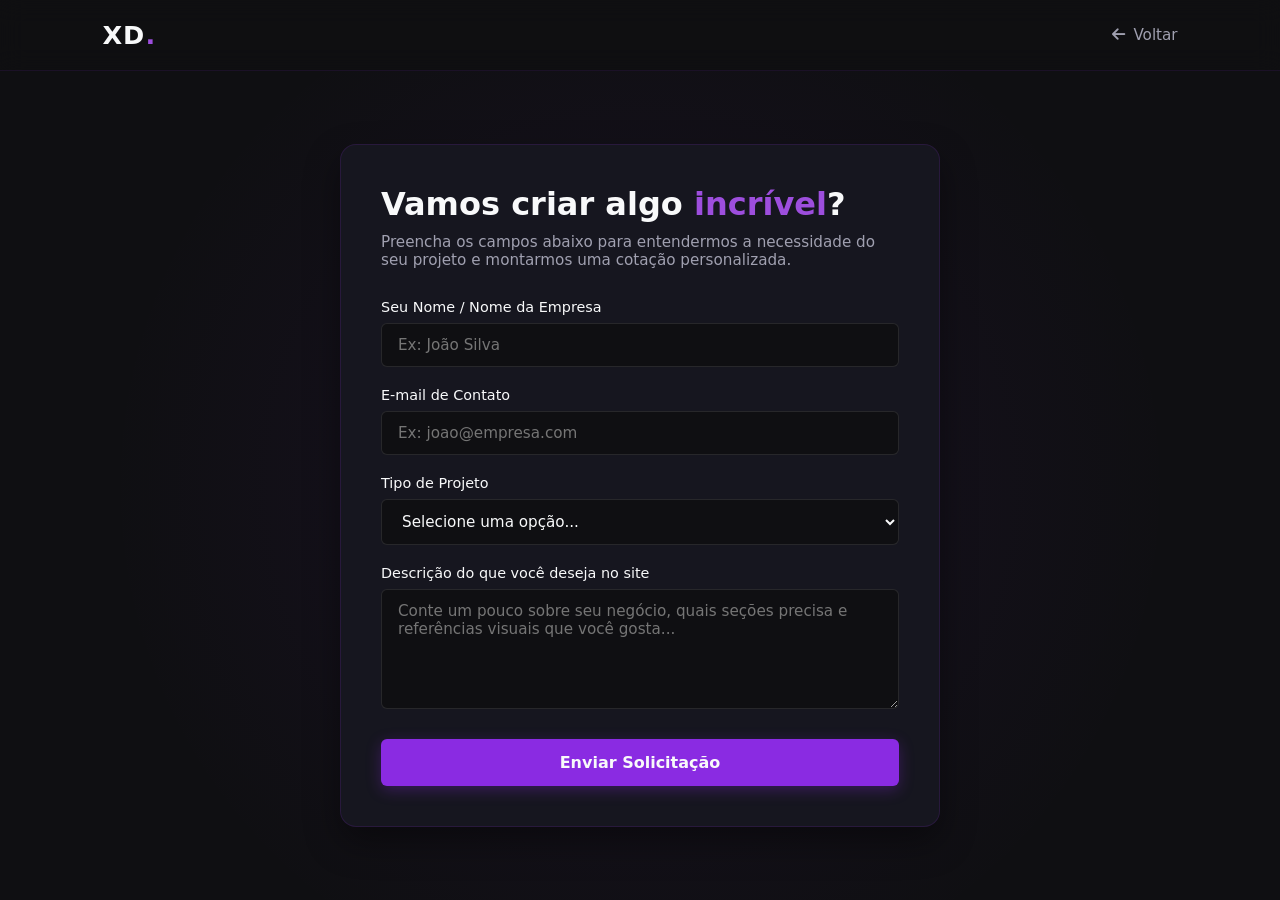
==== cotacao.html @ 37b54118 "Add files via upload" ====
<!DOCTYPE html>
<html lang="pt-BR">
<head>
    <meta charset="UTF-8">
    <meta name="viewport" content="width=device-width, initial-scale=1.0">
    <title>Solicitar Cotação | Xpectro Design</title>
    <link rel="stylesheet" href="https://cdnjs.cloudflare.com/ajax/libs/font-awesome/6.0.0/css/all.min.css">
    <style>
        * {
            margin: 0;
            padding: 0;
            box-sizing: border-box;
            font-family: 'Inter', system-ui, -apple-system, sans-serif;
        }

        body {
            background-color: #0F0F12;
            color: #F8F9FA;
            min-height: 100vh;
            display: flex;
            flex-direction: column;
        }

        header {
            display: flex;
            justify-content: space-between;
            align-items: center;
            padding: 20px 8%;
            background-color: rgba(15, 15, 18, 0.8);
            border-bottom: 1px solid rgba(138, 43, 226, 0.1);
            backdrop-filter: blur(12px);
        }

        .logo {
            font-size: 1.6rem;
            font-weight: 800;
            letter-spacing: 1px;
            color: #F8F9FA;
            text-decoration: none;
        }

        .logo span { color: #9D4EDD; }

        .btn-voltar {
            text-decoration: none;
            color: #A0A0B0;
            font-size: 0.95rem;
            font-weight: 500;
            transition: color 0.3s ease;
            display: flex;
            align-items: center;
            gap: 8px;
        }

        .btn-voltar:hover { color: #9D4EDD; }

        main {
            flex: 1;
            display: flex;
            justify-content: center;
            align-items: center;
            padding: 60px 8%;
            background: radial-gradient(circle at 50% 50%, rgba(138, 43, 226, 0.08), transparent 70%);
        }

        .form-container {
            background-color: #16161F;
            border: 1px solid rgba(138, 43, 226, 0.15);
            padding: 40px;
            border-radius: 16px;
            width: 100%;
            max-width: 600px;
            box-shadow: 0 15px 35px rgba(0,0,0,0.4);
        }

        .form-container h2 {
            font-size: 2rem;
            margin-bottom: 10px;
        }

        .form-container h2 span { color: #9D4EDD; }

        .form-container p {
            color: #A0A0B0;
            font-size: 0.95rem;
            margin-bottom: 30px;
        }

        .form-group {
            margin-bottom: 20px;
            display: flex;
            flex-direction: column;
            gap: 8px;
        }

        .form-group label {
            font-size: 0.9rem;
            color: #F8F9FA;
            font-weight: 500;
        }

        .form-group input, .form-group select, .form-group textarea {
            background-color: #0F0F12;
            border: 1px solid rgba(255, 255, 255, 0.1);
            padding: 12px 16px;
            border-radius: 6px;
            color: #F8F9FA;
            font-size: 0.95rem;
            transition: all 0.3s ease;
            outline: none;
        }

        .form-group input:focus, .form-group select:focus, .form-group textarea:focus {
            border-color: #9D4EDD;
            box-shadow: 0 0 8px rgba(138, 43, 226, 0.2);
        }

        .form-group textarea {
            resize: vertical;
            min-height: 120px;
        }

        .btn-enviar {
            background-color: #8A2BE2;
            color: #F8F9FA;
            border: none;
            padding: 14px;
            border-radius: 6px;
            font-size: 1rem;
            font-weight: 600;
            cursor: pointer;
            transition: all 0.3s ease;
            box-shadow: 0 4px 15px rgba(138, 43, 226, 0.3);
            margin-top: 10px;
            width: 100%;
        }

        .btn-enviar:hover {
            background-color: #9D4EDD;
            box-shadow: 0 6px 20px rgba(138, 43, 226, 0.5);
        }
    </style>
</head>
<body>

    <header>
        <a href="index.html" class="logo">XD<span>.</span></a>
        <a href="index.html" class="btn-voltar"><i class="fas fa-arrow-left"></i> Voltar</a>
    </header>

    <main>
        <div class="form-container">
            <h2>Vamos criar algo <span>incrível</span>?</h2>
            <p>Preencha os campos abaixo para entendermos a necessidade do seu projeto e montarmos uma cotação personalizada.</p>
            
            <form action="#" method="POST">
                <div class="form-group">
                    <label for="nome">Seu Nome / Nome da Empresa</label>
                    <input type="text" id="nome" placeholder="Ex: João Silva" required>
                </div>

                <div class="form-group">
                    <label for="email">E-mail de Contato</label>
                    <input type="email" id="email" placeholder="Ex: joao@empresa.com" required>
                </div>

                <div class="form-group">
                    <label for="tipo">Tipo de Projeto</label>
                    <select id="tipo" required>
                        <option value="" disabled selected>Selecione uma opção...</option>
                        <option value="landing-page">Landing Page de Alta Conversão</option>
                        <option value="portfolio">Site Institucional / Portfólio</option>
                        <option value="ecommerce">Loja Virtual (E-commerce)</option>
                        <option value="ui-design">Apenas o Design da Interface (Figma)</option>
                    </select>
                </div>

                <div class="form-group">
                    <label for="mensagem">Descrição do que você deseja no site</label>
                    <textarea id="mensagem" placeholder="Conte um pouco sobre seu negócio, quais seções precisa e referências visuais que você gosta..." required></textarea>
                </div>

                <button type="submit" class="btn-enviar">Enviar Solicitação</button>
            </form>
        </div>
    </main>

</body>
</html>
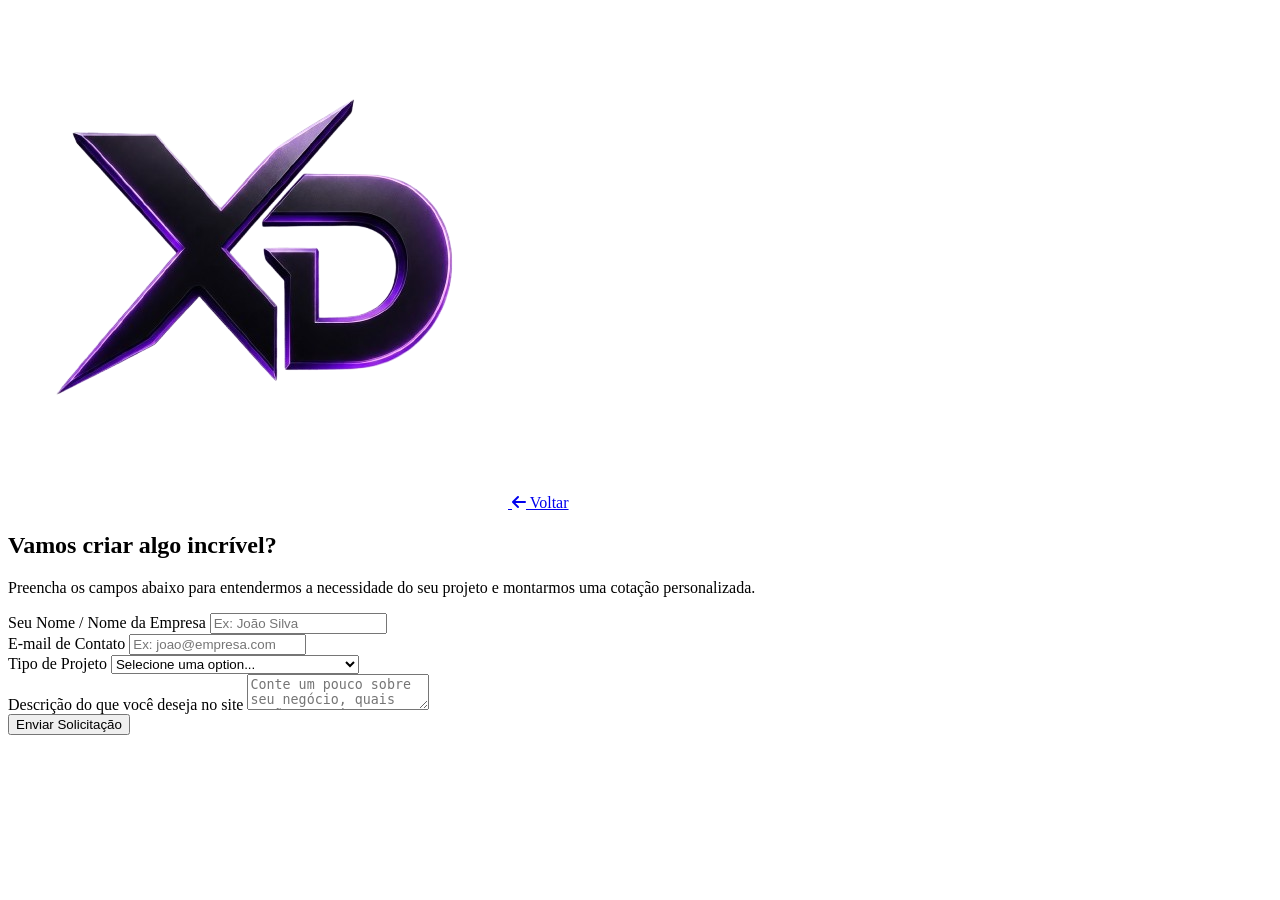
==== commit 5cb41c56: "Refactor cotacao.html structure and styles" ====
--- a/cotacao.html
+++ b/cotacao.html
@@ -5,146 +5,15 @@
     <meta name="viewport" content="width=device-width, initial-scale=1.0">
     <title>Solicitar Cotação | Xpectro Design</title>
     <link rel="stylesheet" href="https://cdnjs.cloudflare.com/ajax/libs/font-awesome/6.0.0/css/all.min.css">
-    <style>
-        * {
-            margin: 0;
-            padding: 0;
-            box-sizing: border-box;
-            font-family: 'Inter', system-ui, -apple-system, sans-serif;
-        }
-
-        body {
-            background-color: #0F0F12;
-            color: #F8F9FA;
-            min-height: 100vh;
-            display: flex;
-            flex-direction: column;
-        }
-
-        header {
-            display: flex;
-            justify-content: space-between;
-            align-items: center;
-            padding: 20px 8%;
-            background-color: rgba(15, 15, 18, 0.8);
-            border-bottom: 1px solid rgba(138, 43, 226, 0.1);
-            backdrop-filter: blur(12px);
-        }
-
-        .logo {
-            font-size: 1.6rem;
-            font-weight: 800;
-            letter-spacing: 1px;
-            color: #F8F9FA;
-            text-decoration: none;
-        }
-
-        .logo span { color: #9D4EDD; }
-
-        .btn-voltar {
-            text-decoration: none;
-            color: #A0A0B0;
-            font-size: 0.95rem;
-            font-weight: 500;
-            transition: color 0.3s ease;
-            display: flex;
-            align-items: center;
-            gap: 8px;
-        }
-
-        .btn-voltar:hover { color: #9D4EDD; }
-
-        main {
-            flex: 1;
-            display: flex;
-            justify-content: center;
-            align-items: center;
-            padding: 60px 8%;
-            background: radial-gradient(circle at 50% 50%, rgba(138, 43, 226, 0.08), transparent 70%);
-        }
-
-        .form-container {
-            background-color: #16161F;
-            border: 1px solid rgba(138, 43, 226, 0.15);
-            padding: 40px;
-            border-radius: 16px;
-            width: 100%;
-            max-width: 600px;
-            box-shadow: 0 15px 35px rgba(0,0,0,0.4);
-        }
-
-        .form-container h2 {
-            font-size: 2rem;
-            margin-bottom: 10px;
-        }
-
-        .form-container h2 span { color: #9D4EDD; }
-
-        .form-container p {
-            color: #A0A0B0;
-            font-size: 0.95rem;
-            margin-bottom: 30px;
-        }
-
-        .form-group {
-            margin-bottom: 20px;
-            display: flex;
-            flex-direction: column;
-            gap: 8px;
-        }
-
-        .form-group label {
-            font-size: 0.9rem;
-            color: #F8F9FA;
-            font-weight: 500;
-        }
-
-        .form-group input, .form-group select, .form-group textarea {
-            background-color: #0F0F12;
-            border: 1px solid rgba(255, 255, 255, 0.1);
-            padding: 12px 16px;
-            border-radius: 6px;
-            color: #F8F9FA;
-            font-size: 0.95rem;
-            transition: all 0.3s ease;
-            outline: none;
-        }
-
-        .form-group input:focus, .form-group select:focus, .form-group textarea:focus {
-            border-color: #9D4EDD;
-            box-shadow: 0 0 8px rgba(138, 43, 226, 0.2);
-        }
-
-        .form-group textarea {
-            resize: vertical;
-            min-height: 120px;
-        }
-
-        .btn-enviar {
-            background-color: #8A2BE2;
-            color: #F8F9FA;
-            border: none;
-            padding: 14px;
-            border-radius: 6px;
-            font-size: 1rem;
-            font-weight: 600;
-            cursor: pointer;
-            transition: all 0.3s ease;
-            box-shadow: 0 4px 15px rgba(138, 43, 226, 0.3);
-            margin-top: 10px;
-            width: 100%;
-        }
-
-        .btn-enviar:hover {
-            background-color: #9D4EDD;
-            box-shadow: 0 6px 20px rgba(138, 43, 226, 0.5);
-        }
-    </style>
+    <link rel="stylesheet" type="text/css" href="assets/css/cotacao.css">
+    <link rel="icon" type="image/png" href="assets/images/xdicon.png">
 </head>
 <body>
 
     <header>
-        <a href="index.html" class="logo">XD<span>.</span></a>
+        <a href="index.html" class="logo-container">
+            <img src="assets/images/xdicon.png" alt="XD Studio Logo" class="logo-img">
+        </a>
         <a href="index.html" class="btn-voltar"><i class="fas fa-arrow-left"></i> Voltar</a>
     </header>
 
@@ -167,7 +36,7 @@
                 <div class="form-group">
                     <label for="tipo">Tipo de Projeto</label>
                     <select id="tipo" required>
-                        <option value="" disabled selected>Selecione uma opção...</option>
+                        <option value="" disabled selected>Selecione uma option...</option>
                         <option value="landing-page">Landing Page de Alta Conversão</option>
                         <option value="portfolio">Site Institucional / Portfólio</option>
                         <option value="ecommerce">Loja Virtual (E-commerce)</option>
@@ -186,4 +55,4 @@
     </main>
 
 </body>
-</html>+</html>
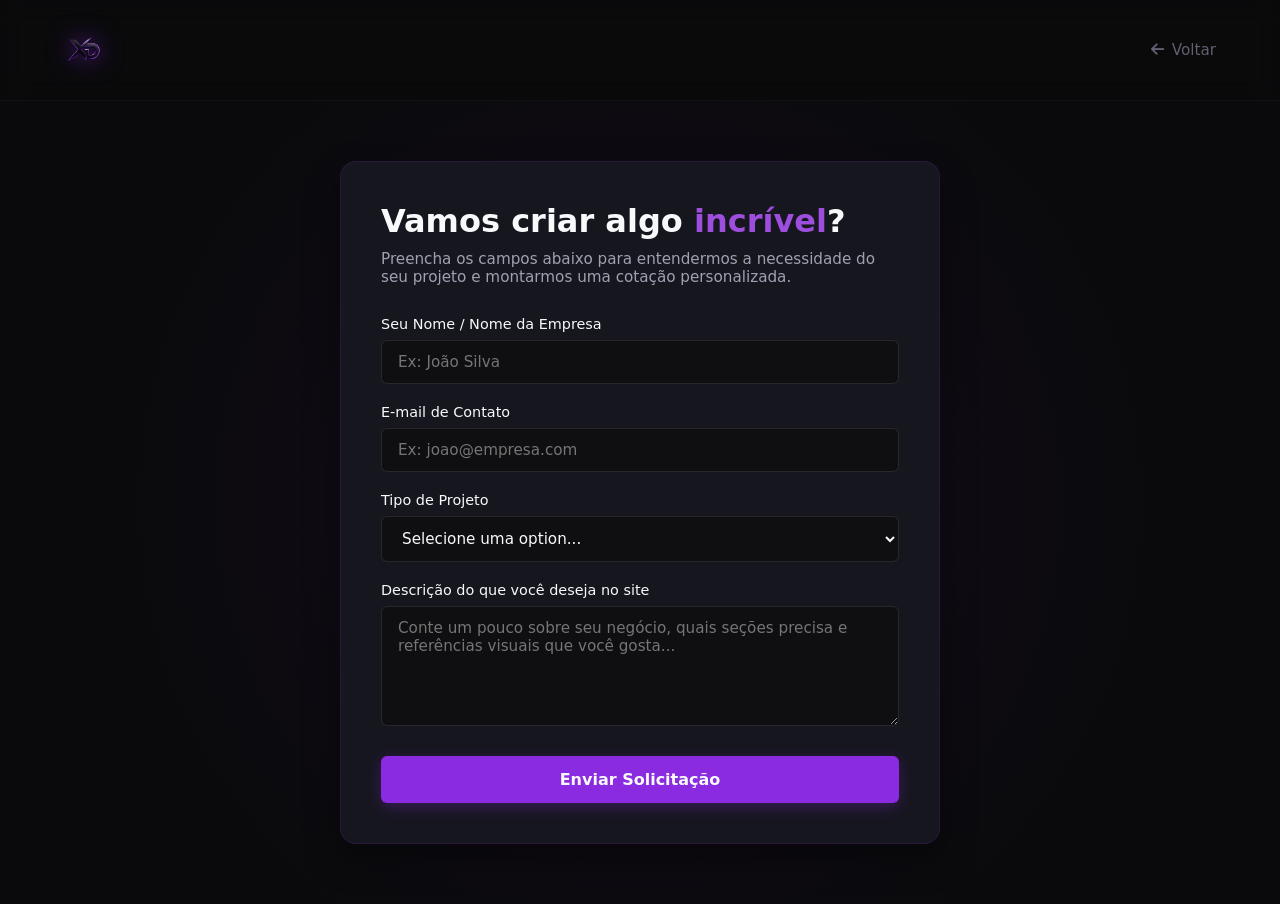
==== commit 67568b09: "Update form submission to Web3Forms API Updated form action to submit to Web3Forms API and added hid" ====
--- a/cotacao.html
+++ b/cotacao.html
@@ -22,20 +22,22 @@
             <h2>Vamos criar algo <span>incrível</span>?</h2>
             <p>Preencha os campos abaixo para entendermos a necessidade do seu projeto e montarmos uma cotação personalizada.</p>
             
-            <form action="#" method="POST">
+            <form action="https://api.web3forms.com/submit" method="POST">
+                <input type="hidden" name="access_key" value="3ed0bd4b-08c8-4b97-bcf8-4a21043f0e87">
+                
                 <div class="form-group">
                     <label for="nome">Seu Nome / Nome da Empresa</label>
-                    <input type="text" id="nome" placeholder="Ex: João Silva" required>
+                    <input type="text" id="nome" name="Nome" placeholder="Ex: João Silva" required>
                 </div>
 
                 <div class="form-group">
                     <label for="email">E-mail de Contato</label>
-                    <input type="email" id="email" placeholder="Ex: joao@empresa.com" required>
+                    <input type="email" id="email" name="Email" placeholder="Ex: joao@empresa.com" required>
                 </div>
 
                 <div class="form-group">
                     <label for="tipo">Tipo de Projeto</label>
-                    <select id="tipo" required>
+                    <select id="tipo" name="Tipo de Projeto" required>
                         <option value="" disabled selected>Selecione uma option...</option>
                         <option value="landing-page">Landing Page de Alta Conversão</option>
                         <option value="portfolio">Site Institucional / Portfólio</option>
@@ -46,7 +48,7 @@
 
                 <div class="form-group">
                     <label for="mensagem">Descrição do que você deseja no site</label>
-                    <textarea id="mensagem" placeholder="Conte um pouco sobre seu negócio, quais seções precisa e referências visuais que você gosta..." required></textarea>
+                    <textarea id="mensagem" name="Mensagem" placeholder="Conte um pouco sobre seu negócio, quais seções precisa e referências visuais que você gosta..." required></textarea>
                 </div>
 
                 <button type="submit" class="btn-enviar">Enviar Solicitação</button>
--- a/assets/css/cotacao.css
+++ b/assets/css/cotacao.css
@@ -0,0 +1,156 @@
+* {
+            margin: 0;
+            padding: 0;
+            box-sizing: border-box;
+            font-family: 'Inter', system-ui, -apple-system, sans-serif;
+        }
+
+        body {
+            background-color: #0A0A0C; /* Corrigido para bater com o preto profundo do index */
+            color: #F8F9FA;
+            min-height: 100vh;
+            display: flex;
+            flex-direction: column;
+            overflow-x: hidden;
+        }
+
+        /* HEADER IDENTICO AO INDEX (ALTURA, LARGURA E ESTILO) */
+        header {
+            display: flex;
+            justify-content: space-between;
+            align-items: center;
+            padding: 30px 5%; /* Ajustado para 30px de altura interna e 5% de largura lateral */
+            background-color: rgba(10, 10, 12, 0.8); /* Fundo original do index */
+            border-bottom: 1px solid rgba(255, 255, 255, 0.03); /* Linha sutil original */
+            backdrop-filter: blur(12px);
+            -webkit-backdrop-filter: blur(12px);
+            position: sticky;
+            top: 0;
+            z-index: 100;
+        }
+
+        /* CONFIGURAÇÃO DA LOGO COM IMAGEM E BRILHO ROXO */
+        .logo-container {
+            display: flex;
+            align-items: center;
+            text-decoration: none;
+            transition: transform 0.3s cubic-bezier(0.16, 1, 0.3, 1);
+        }
+
+        .logo-img {
+            height: 40px; 
+            width: auto;  
+            filter: drop-shadow(0 0 12px rgba(138, 43, 226, 0.65));
+            transition: filter 0.3s ease, transform 0.3s ease;
+        }
+
+        .logo-container:hover .logo-img {
+            filter: drop-shadow(0 0 20px rgba(157, 78, 221, 0.9)) drop-shadow(0 0 4px rgba(138, 43, 226, 0.4));
+            transform: scale(1.03); 
+        }
+
+        .btn-voltar {
+            text-decoration: none;
+            color: #606070; /* Mesma cor dos links do menu original */
+            font-size: 0.95rem;
+            font-weight: 500;
+            transition: color 0.3s ease;
+            display: flex;
+            align-items: center;
+            gap: 8px;
+        }
+
+        .btn-voltar:hover { color: #F8F9FA; } /* Acende em branco ao passar o mouse, igual ao menu */
+
+        main {
+            flex: 1;
+            display: flex;
+            justify-content: center;
+            align-items: center;
+            padding: 60px 5%;
+            background: radial-gradient(circle at 50% 50%, rgba(138, 43, 226, 0.08), transparent 70%);
+        }
+
+        .form-container {
+            background-color: #16161F;
+            border: 1px solid rgba(138, 43, 226, 0.15);
+            padding: 40px;
+            border-radius: 16px;
+            width: 100%;
+            max-width: 600px;
+            box-shadow: 0 15px 35px rgba(0,0,0,0.4);
+        }
+
+        .form-container h2 {
+            font-size: 2rem;
+            margin-bottom: 10px;
+        }
+
+        .form-container h2 span { color: #9D4EDD; }
+
+        .form-container p {
+            color: #A0A0B0;
+            font-size: 0.95rem;
+            margin-bottom: 30px;
+        }
+
+        .form-group {
+            margin-bottom: 20px;
+            display: flex;
+            flex-direction: column;
+            gap: 8px;
+        }
+
+        .form-group label {
+            font-size: 0.9rem;
+            color: #F8F9FA;
+            font-weight: 500;
+        }
+
+        .form-group input, .form-group select, .form-group textarea {
+            background-color: #0F0F12;
+            border: 1px solid rgba(255, 255, 255, 0.1);
+            padding: 12px 16px;
+            border-radius: 6px;
+            color: #F8F9FA;
+            font-size: 0.95rem;
+            transition: all 0.3s ease;
+            outline: none;
+        }
+
+        .form-group input:focus, .form-group select:focus, .form-group textarea:focus {
+            border-color: #9D4EDD;
+            box-shadow: 0 0 8px rgba(138, 43, 226, 0.2);
+        }
+
+        .form-group textarea {
+            resize: vertical;
+            min-height: 120px;
+        }
+
+        .btn-enviar {
+            background-color: #8A2BE2;
+            color: #F8F9FA;
+            border: none;
+            padding: 14px;
+            border-radius: 6px;
+            font-size: 1rem;
+            font-weight: 600;
+            cursor: pointer;
+            transition: all 0.3s ease;
+            box-shadow: 0 4px 15px rgba(138, 43, 226, 0.3);
+            margin-top: 10px;
+            width: 100%;
+        }
+
+        .btn-enviar:hover {
+            background-color: #9D4EDD;
+            box-shadow: 0 6px 20px rgba(138, 43, 226, 0.5);
+        }
+
+        /* MEDIA QUERY PARA AJUSTAR O ALINHAMENTO NO CELULAR */
+        @media (max-width: 900px) {
+            header {
+                padding: 20px 5%; /* Reduz ligeiramente a altura em telas pequenas */
+            }
+        }
